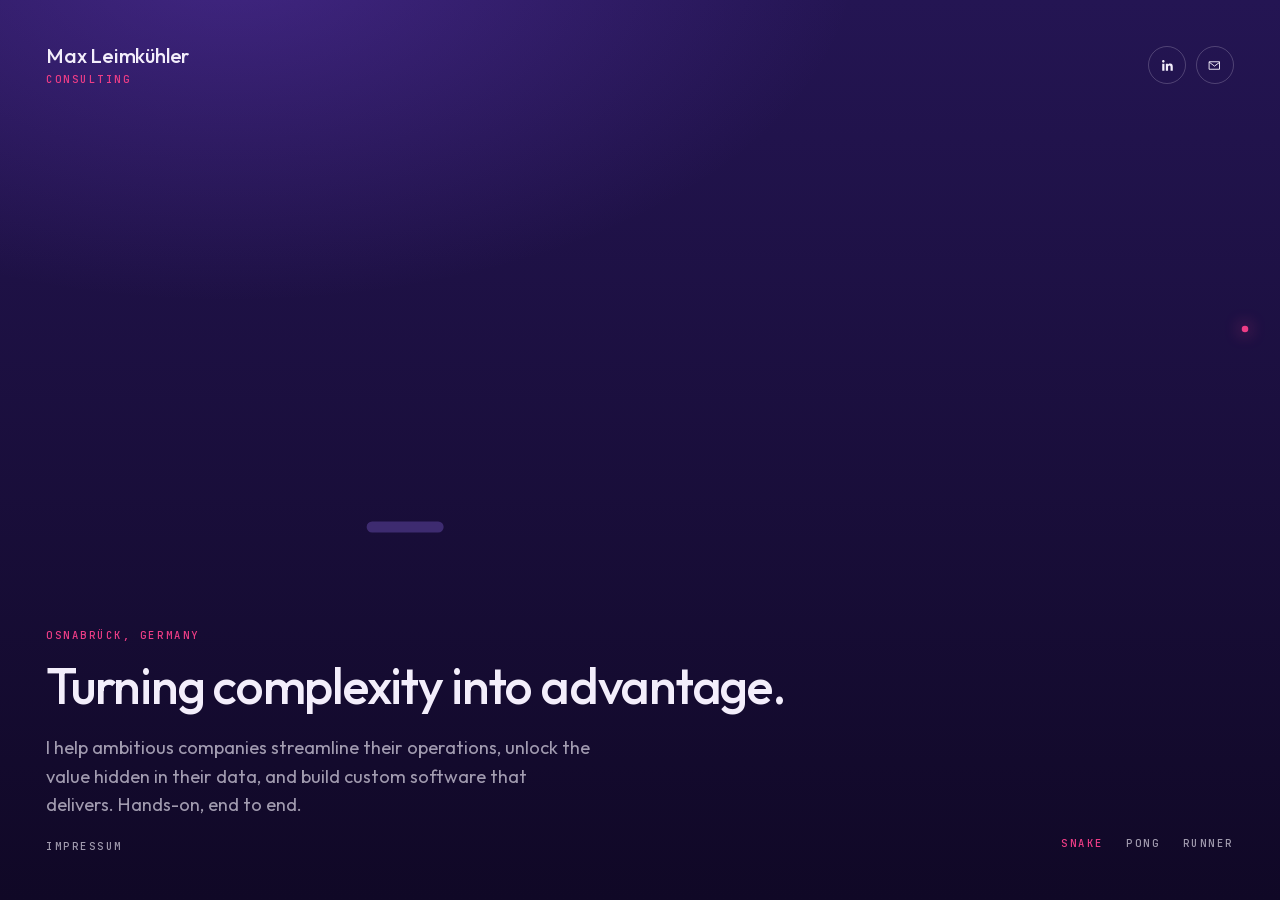
==== index.html @ 3fb20681 "One-page site with Snake, Pong and Runner backgrounds Co-Authored-By: Claude Fable 5.1 <noreply@anth" ====
<!doctype html>
<html lang="en">
<head>
  <meta charset="utf-8">
  <meta name="viewport" content="width=device-width, initial-scale=1">
  <title>Max Leimkühler Consulting</title>
  <meta name="description" content="Independent consultant in Osnabrück, Germany. Custom software development, operational excellence and complex data analysis for ambitious companies.">
  <meta name="theme-color" content="#1a0f3d">
  <link rel="icon" href="data:image/svg+xml,%3Csvg xmlns='http://www.w3.org/2000/svg' viewBox='0 0 32 32'%3E%3Crect width='32' height='32' rx='8' fill='%231a0f3d'/%3E%3Ccircle cx='16' cy='16' r='6' fill='%23ee3d86'/%3E%3C/svg%3E">
  <link rel="stylesheet" href="css/style.css">
</head>
<body>
  <canvas id="stage" aria-hidden="true"></canvas>

  <a class="brand" href="./" data-obstacle aria-label="Max Leimkühler Consulting, home">
    <span class="brand-name">Max Leimkühler</span>
    <span class="brand-role label">Consulting</span>
  </a>

  <nav class="contact" aria-label="Contact" data-obstacle>
    <a class="icon-link" href="https://www.linkedin.com/in/maxleimkuehler/" target="_blank" rel="noopener" aria-label="LinkedIn profile">
      <svg viewBox="0 0 24 24" fill="currentColor" aria-hidden="true"><path d="M20.447 20.452h-3.554v-5.569c0-1.328-.027-3.037-1.852-3.037-1.853 0-2.136 1.445-2.136 2.939v5.667H9.351V9h3.414v1.561h.046c.477-.9 1.637-1.85 3.37-1.85 3.601 0 4.267 2.37 4.267 5.455v6.286zM5.337 7.433c-1.144 0-2.063-.926-2.063-2.065 0-1.138.92-2.063 2.063-2.063 1.14 0 2.064.925 2.064 2.063 0 1.139-.925 2.065-2.064 2.065zm1.782 13.019H3.555V9h3.564v11.452z"/></svg>
    </a>
    <a class="icon-link" href="#" data-mail aria-label="Send an email">
      <svg viewBox="0 0 24 24" fill="none" stroke="currentColor" stroke-width="1.5" stroke-linecap="round" stroke-linejoin="round" aria-hidden="true"><path d="M4 6h16v12H4z"/><path d="M4 7l8 6 8-6"/></svg>
    </a>
  </nav>

  <main class="intro" data-obstacle>
    <p class="kicker label">Osnabrück, Germany</p>
    <h1>Turning complexity into advantage.</h1>
    <p class="lede">I help ambitious companies streamline their operations, unlock the value hidden in their data, and build custom software that delivers. Hands-on, end to end.</p>
  </main>

  <footer class="legal label" data-obstacle>
    <a href="impressum.html">Impressum</a>
  </footer>

  <nav class="games label" aria-label="Background game" data-obstacle>
    <button type="button" class="game-tab is-active" data-game="snake" aria-pressed="true">Snake</button>
    <button type="button" class="game-tab" data-game="pong" aria-pressed="false">Pong</button>
    <button type="button" class="game-tab" data-game="runner" aria-pressed="false">Runner</button>
  </nav>

  <script src="js/snake-core.js"></script>
  <script src="js/pong-core.js"></script>
  <script src="js/runner-core.js"></script>
  <script src="js/host.js"></script>
  <script src="js/snake.js"></script>
  <script src="js/pong.js"></script>
  <script src="js/runner.js"></script>
  <script src="js/contact.js"></script>
</body>
</html>
---- css/style.css ----
/* Max Leimkühler Consulting */

@font-face {
  font-family: 'Outfit';
  src: url('../fonts/Outfit-latin.woff2') format('woff2');
  font-weight: 100 900;
  font-style: normal;
  font-display: swap;
}
@font-face {
  font-family: 'JetBrains Mono';
  src: url('../fonts/JetBrainsMono-latin.woff2') format('woff2');
  font-weight: 100 800;
  font-style: normal;
  font-display: swap;
}

:root {
  --bg-top: #241553;
  --bg-bottom: #100826;
  --glow: rgba(126, 74, 230, 0.32);
  --ink: #f3eefb;
  --ink-soft: rgba(243, 238, 251, 0.64);
  --ink-faint: rgba(243, 238, 251, 0.22);
  --accent: #ee3d86;
  --pad: clamp(20px, 3.6vw, 56px);
  --sans: 'Outfit', 'Avenir Next', 'Helvetica Neue', Arial, sans-serif;
  --mono: 'JetBrains Mono', 'SF Mono', Menlo, Consolas, monospace;
  color-scheme: dark;
}

* { box-sizing: border-box; }

html { margin: 0; background: var(--bg-bottom); }

body {
  margin: 0;
  min-height: 100vh;
  min-height: 100dvh;
  background:
    radial-gradient(70% 55% at 18% -5%, var(--glow), transparent 70%),
    linear-gradient(180deg, var(--bg-top) 0%, var(--bg-bottom) 100%);
  color: var(--ink);
  font-family: var(--sans);
  font-size: 1rem;
  line-height: 1.5;
  -webkit-font-smoothing: antialiased;
  display: grid;
  grid-template-columns: 1fr auto;
  grid-template-rows: auto 1fr auto auto;
  gap: 2rem;
  padding: var(--pad);
}

/* Layers: canvas behind everything, content above it. */
#stage {
  position: fixed;
  inset: 0;
  width: 100%;
  height: 100%;
  z-index: 0;
  pointer-events: none;
}
.brand, .contact, .intro, .legal, .games, .page { position: relative; z-index: 1; }

/* A text block steps back while the player's snake runs behind it. */
.brand, .contact, .intro, .legal { transition: opacity 0.35s; }
.is-dimmed { opacity: 0.35; }

/* Small tracked labels (wordmark role, kicker, footer). */
.label {
  font-family: var(--mono);
  font-size: 0.66rem;
  font-weight: 500;
  letter-spacing: 0.24em;
  text-transform: uppercase;
  line-height: 1.4;
}

/* Top left */
.brand {
  grid-column: 1;
  grid-row: 1;
  justify-self: start;
  align-self: start;
  display: flex;
  flex-direction: column;
  gap: 0.35rem;
  color: inherit;
  text-decoration: none;
}
.brand-name {
  font-weight: 500;
  font-size: 1.25rem;
  letter-spacing: -0.01em;
  line-height: 1;
}
.brand-role { color: var(--accent); }

/* Top right */
.contact {
  grid-column: 2;
  grid-row: 1;
  align-self: start;
  display: flex;
  justify-content: flex-end;
  gap: 0.6rem;
}
.icon-link {
  width: 38px;
  height: 38px;
  border-radius: 50%;
  border: 1px solid var(--ink-faint);
  display: grid;
  place-items: center;
  color: var(--ink);
  transition: border-color 0.2s, color 0.2s;
}
.icon-link svg { width: 15px; height: 15px; display: block; }
.icon-link:hover { border-color: var(--accent); color: var(--accent); }

/* Bottom left */
.intro {
  grid-column: 1;
  grid-row: 3;
  align-self: end;
  max-width: 66rem;
}
.kicker { margin: 0 0 1.1rem; color: var(--accent); }
h1 {
  margin: 0;
  font-weight: 500;
  font-size: clamp(1.9rem, 3.4vw + 0.4rem, 3.9rem);
  line-height: 1.04;
  letter-spacing: -0.025em;
  text-wrap: balance;
}
.lede {
  margin: 1.4rem 0 0;
  max-width: 46ch;
  color: var(--ink-soft);
  font-size: clamp(1rem, 0.9rem + 0.3vw, 1.15rem);
  line-height: 1.55;
}

/* Bottom left, under the intro */
.legal {
  grid-column: 1;
  grid-row: 4;
  align-self: end;
  justify-self: start;
  display: flex;
  flex-wrap: wrap;
  align-items: baseline;
  gap: 0.5rem 1.5rem;
  margin-top: -0.75rem;
  color: var(--ink-soft);
}
.legal a { color: inherit; text-decoration: none; }
.legal a:hover { color: var(--accent); }

/* Bottom right: which game runs in the background */
.games {
  grid-column: 2;
  grid-row: 3 / 5;
  align-self: end;
  justify-self: end;
  display: flex;
  gap: 1.4rem;
}
.game-tab {
  font: inherit;
  letter-spacing: inherit;
  text-transform: inherit;
  padding: 0.2rem 0;
  border: 0;
  background: none;
  color: var(--ink-soft);
  cursor: pointer;
  transition: color 0.2s;
}
.game-tab:hover { color: var(--ink); }
.game-tab.is-active { color: var(--accent); }

/* Legal notice page */
.page {
  grid-column: 1 / -1;
  grid-row: 2;
  max-width: 62ch;
  padding-block: 1.5rem 3rem;
}
.page h1 {
  font-size: clamp(2rem, 2.6vw + 1rem, 3.2rem);
  margin: 0 0 0.4rem;
}
.page h2 {
  font-size: 1.15rem;
  font-weight: 500;
  margin: 2.4rem 0 0.6rem;
}
.page p, .page address { margin: 0 0 0.9rem; color: var(--ink-soft); }
.page address { font-style: normal; }
.page a {
  color: var(--ink);
  text-decoration: underline;
  text-decoration-color: var(--ink-faint);
  text-underline-offset: 0.2em;
}
.page a:hover { color: var(--accent); text-decoration-color: currentColor; }
:focus-visible {
  outline: 2px solid var(--accent);
  outline-offset: 4px;
  border-radius: 2px;
}
.icon-link:focus-visible { border-radius: 50%; }

@media (max-width: 720px) {
  body { gap: 1.5rem; }
  .intro { grid-column: 1 / -1; grid-row: 3; }
  .legal { grid-column: 1 / -1; grid-row: 4; margin-top: -0.5rem; }
  .games { display: none; } /* phones get Snake only */
}
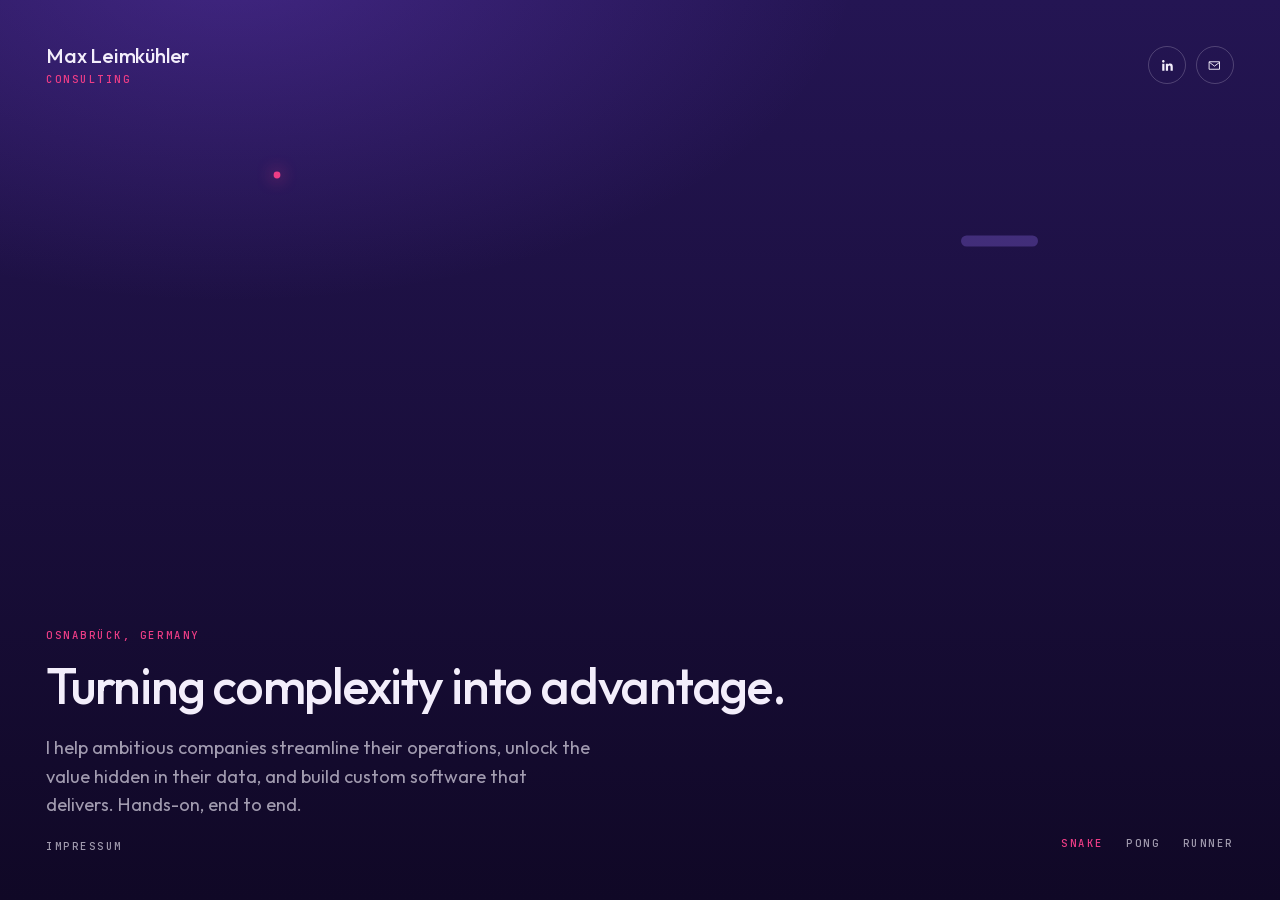
==== commit bb9a0a24: "Add share image and Open Graph tags Co-Authored-By: Claude Fable 5.1 <noreply@anthropic.com>" ====
--- a/index.html
+++ b/index.html
@@ -6,6 +6,14 @@
   <title>Max Leimkühler Consulting</title>
   <meta name="description" content="Independent consultant in Osnabrück, Germany. Custom software development, operational excellence and complex data analysis for ambitious companies.">
   <meta name="theme-color" content="#1a0f3d">
+  <meta property="og:type" content="website">
+  <meta property="og:url" content="https://maxleimkuehler.de/">
+  <meta property="og:title" content="Max Leimkühler Consulting">
+  <meta property="og:description" content="Turning complexity into advantage. Custom software development, operational excellence and complex data analysis.">
+  <meta property="og:image" content="https://maxleimkuehler.de/assets/share.png">
+  <meta property="og:image:width" content="1200">
+  <meta property="og:image:height" content="1200">
+  <meta name="twitter:card" content="summary">
   <link rel="icon" href="data:image/svg+xml,%3Csvg xmlns='http://www.w3.org/2000/svg' viewBox='0 0 32 32'%3E%3Crect width='32' height='32' rx='8' fill='%231a0f3d'/%3E%3Ccircle cx='16' cy='16' r='6' fill='%23ee3d86'/%3E%3C/svg%3E">
   <link rel="stylesheet" href="css/style.css">
 </head>
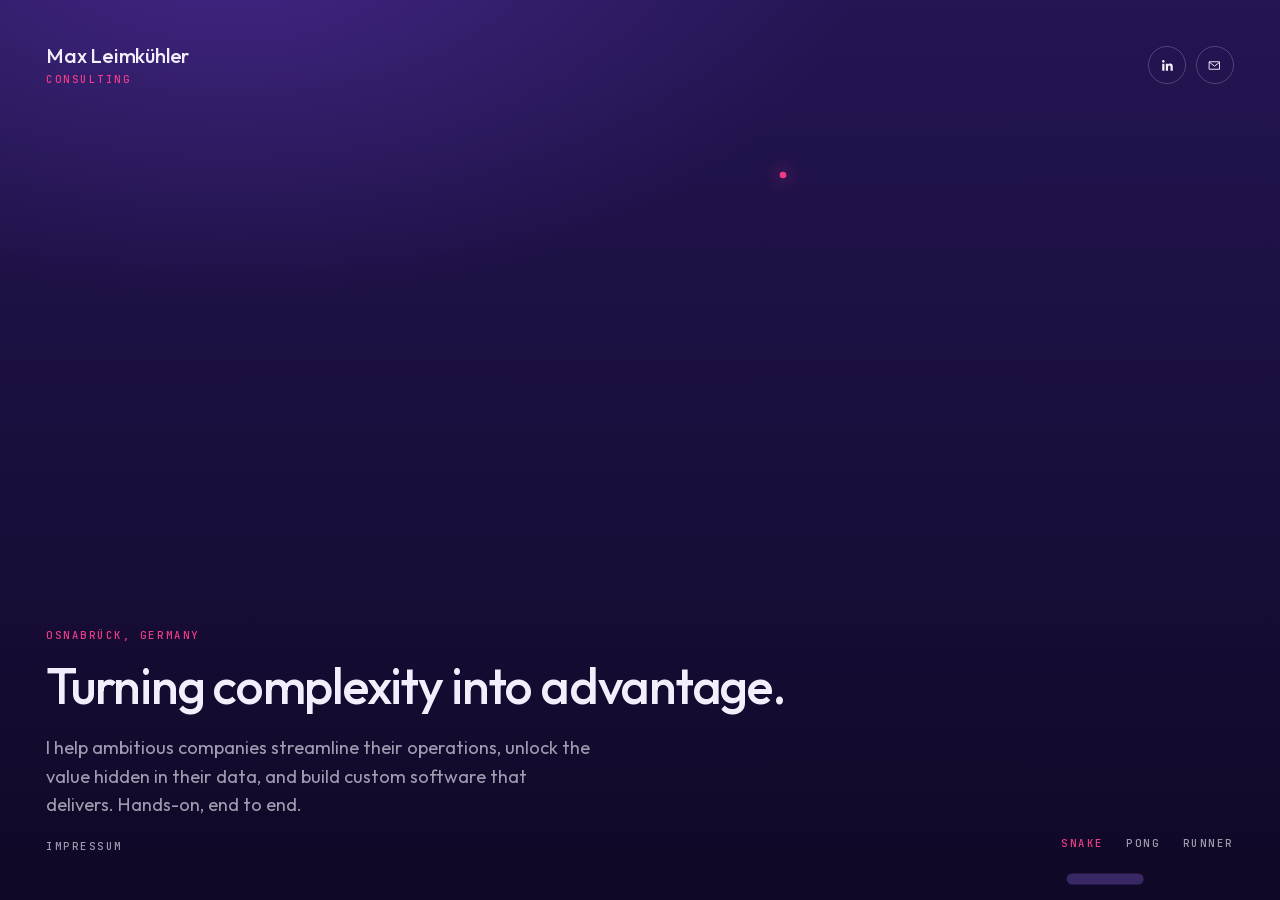
==== commit 97bee2b7: "Keep swipes from scrolling the page on phones Touch listeners were passive, so a swipe steered the s" ====
--- a/index.html
+++ b/index.html
@@ -17,7 +17,7 @@
   <link rel="icon" href="data:image/svg+xml,%3Csvg xmlns='http://www.w3.org/2000/svg' viewBox='0 0 32 32'%3E%3Crect width='32' height='32' rx='8' fill='%231a0f3d'/%3E%3Ccircle cx='16' cy='16' r='6' fill='%23ee3d86'/%3E%3C/svg%3E">
   <link rel="stylesheet" href="css/style.css">
 </head>
-<body>
+<body class="page-play">
   <canvas id="stage" aria-hidden="true"></canvas>
 
   <a class="brand" href="./" data-obstacle aria-label="Max Leimkühler Consulting, home">
--- a/css/style.css
+++ b/css/style.css
@@ -52,6 +52,10 @@
   padding: var(--pad);
 }
 
+/* Swipes on the play page steer the game; the browser must not pan the page on them.
+   Pinch zoom stays allowed where the keyword is known, otherwise everything is off. */
+.page-play { touch-action: none; touch-action: pinch-zoom; }
+
 /* Layers: canvas behind everything, content above it. */
 #stage {
   position: fixed;
